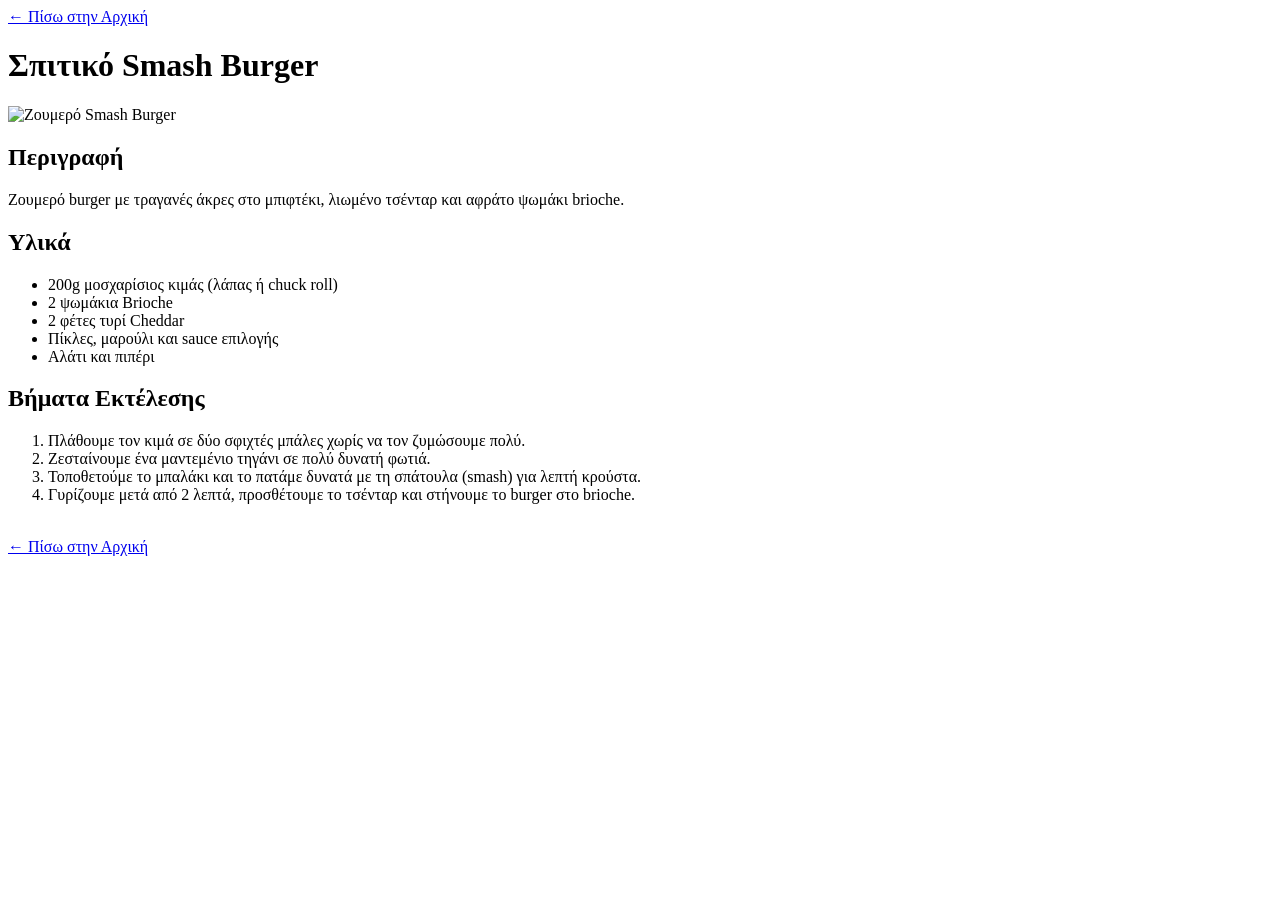
==== recipes/burger.html @ 07c19db5 "add lasagna and burger recipes with updated home page" ====
<!DOCTYPE html>
<html lang="en">
<head>
    <meta charset="UTF-8">
    <meta name="viewport" content="width=device-width, initial-scale=1.0">
    <title>Σπιτικό Smash Burger</title>
</head>
<body>
    <a href="../index.html">← Πίσω στην Αρχική</a>

    <h1>Σπιτικό Smash Burger</h1>

    <img 
        src="https://images.unsplash.com/photo-1568901346375-23c9450c58cd?w=500" 
        alt="Ζουμερό Smash Burger" 
        width="400"
    >

    <h2>Περιγραφή</h2>
    <p>Ζουμερό burger με τραγανές άκρες στο μπιφτέκι, λιωμένο τσένταρ και αφράτο ψωμάκι brioche.</p>

    <h2>Υλικά</h2>
    <ul>
        <li>200g μοσχαρίσιος κιμάς (λάπας ή chuck roll)</li>
        <li>2 ψωμάκια Brioche</li>
        <li>2 φέτες τυρί Cheddar</li>
        <li>Πίκλες, μαρούλι και sauce επιλογής</li>
        <li>Αλάτι και πιπέρι</li>
    </ul>

    <h2>Βήματα Εκτέλεσης</h2>
    <ol>
        <li>Πλάθουμε τον κιμά σε δύο σφιχτές μπάλες χωρίς να τον ζυμώσουμε πολύ.</li>
        <li>Ζεσταίνουμε ένα μαντεμένιο τηγάνι σε πολύ δυνατή φωτιά.</li>
        <li>Τοποθετούμε το μπαλάκι και το πατάμε δυνατά με τη σπάτουλα (smash) για λεπτή κρούστα.</li>
        <li>Γυρίζουμε μετά από 2 λεπτά, προσθέτουμε το τσένταρ και στήνουμε το burger στο brioche.</li>
    </ol>

    <br>
    <a href="../index.html">← Πίσω στην Αρχική</a>
</body>
</html>
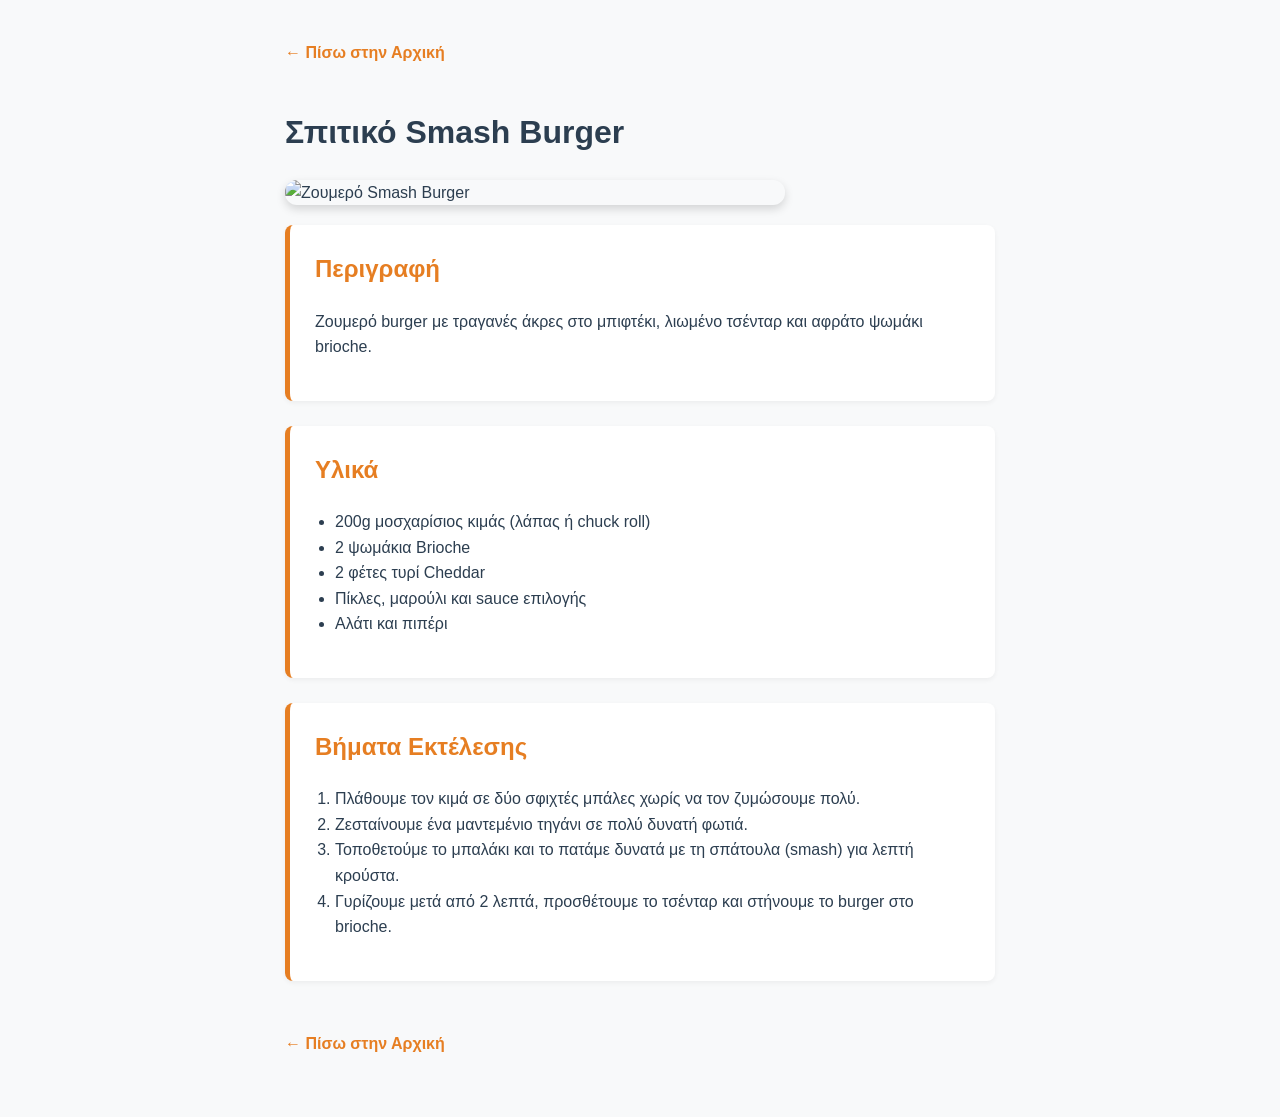
==== commit 729c0671: "style lasagna and burger recipe pages" ====
--- a/recipes/burger.html
+++ b/recipes/burger.html
@@ -4,21 +4,24 @@
     <meta charset="UTF-8">
     <meta name="viewport" content="width=device-width, initial-scale=1.0">
     <title>Σπιτικό Smash Burger</title>
+    <link rel="stylesheet" href="../style.css">
 </head>
 <body>
-    <a href="../index.html">← Πίσω στην Αρχική</a>
+    <a class="back-link" href="../index.html">← Πίσω στην Αρχική</a>
 
     <h1>Σπιτικό Smash Burger</h1>
 
     <img 
+    class="recipe-image"
         src="https://images.unsplash.com/photo-1568901346375-23c9450c58cd?w=500" 
         alt="Ζουμερό Smash Burger" 
         width="400"
     >
-
+<div class="recipe-section">
     <h2>Περιγραφή</h2>
     <p>Ζουμερό burger με τραγανές άκρες στο μπιφτέκι, λιωμένο τσένταρ και αφράτο ψωμάκι brioche.</p>
-
+</div>
+<div class="recipe-section">
     <h2>Υλικά</h2>
     <ul>
         <li>200g μοσχαρίσιος κιμάς (λάπας ή chuck roll)</li>
@@ -27,7 +30,8 @@
         <li>Πίκλες, μαρούλι και sauce επιλογής</li>
         <li>Αλάτι και πιπέρι</li>
     </ul>
-
+</div>
+<div class="recipe-section">
     <h2>Βήματα Εκτέλεσης</h2>
     <ol>
         <li>Πλάθουμε τον κιμά σε δύο σφιχτές μπάλες χωρίς να τον ζυμώσουμε πολύ.</li>
@@ -35,8 +39,8 @@
         <li>Τοποθετούμε το μπαλάκι και το πατάμε δυνατά με τη σπάτουλα (smash) για λεπτή κρούστα.</li>
         <li>Γυρίζουμε μετά από 2 λεπτά, προσθέτουμε το τσένταρ και στήνουμε το burger στο brioche.</li>
     </ol>
-
+</div>
     <br>
-    <a href="../index.html">← Πίσω στην Αρχική</a>
+    <a class="back-link" href="../index.html">← Πίσω στην Αρχική</a>
 </body>
 </html>
--- a/style.css
+++ b/style.css
@@ -0,0 +1,104 @@
+/* 1. Universal Reset για σωστό Box Model */
+*,
+*::before,
+*::after {
+    box-sizing: border-box;
+}
+
+/* 2. Γενικές ρυθμίσεις για όλο το site */
+body {
+    background-color: #f8f9fa;
+    font-family: Arial, Helvetica, sans-serif;
+    color: #2c3e50;
+    max-width: 750px;
+    margin: 0 auto;
+    padding: 40px 20px;
+    line-height: 1.6;
+}
+
+/* 3. Στυλ Αρχικής Σελίδας (Home / index.html) */
+#header {
+    text-align: center;
+    color: #2c3e50;
+    font-size: 36px;
+    margin-bottom: 10px;
+}
+
+.intro {
+    text-align: center;
+    color: #7f8c8d;
+    font-size: 18px;
+    margin-bottom: 30px;
+}
+
+.recipe-list {
+    list-style: none;
+    padding: 0;
+    max-width: 400px;
+    margin: 0 auto;
+}
+
+.recipe-list li {
+    margin-bottom: 15px;
+}
+
+.recipe-card {
+    display: block;
+    background-color: #ffffff;
+    color: #333333;
+    text-decoration: none;
+    padding: 15px 20px;
+    border-radius: 8px;
+    font-weight: bold;
+    border: 1px solid #e1e8ed;
+    box-shadow: 0 2px 5px rgba(0, 0, 0, 0.05);
+    transition: transform 0.2s, background-color 0.2s;
+    text-align: center;
+}
+
+.recipe-card:hover {
+    background-color: #f1f3f5;
+    transform: translateY(-2px);
+}
+
+/* 4. Στυλ Σελίδων Συνταγών (Recipe Pages) */
+.back-link {
+    display: inline-block;
+    margin-bottom: 20px;
+    color: #e67e22;
+    text-decoration: none;
+    font-weight: bold;
+}
+
+.back-link:hover {
+    text-decoration: underline;
+}
+
+.recipe-image {
+    display: block;
+    width: 100%;
+    max-width: 500px;
+    height: auto;
+    border-radius: 12px;
+    box-shadow: 0 4px 10px rgba(0, 0, 0, 0.15);
+    margin: 20px 0;
+}
+
+.recipe-section {
+    background-color: #ffffff;
+    padding: 25px;
+    border-radius: 8px;
+    border-left: 5px solid #e67e22;
+    box-shadow: 0 2px 5px rgba(0, 0, 0, 0.05);
+    margin-bottom: 25px;
+}
+
+.recipe-section h2 {
+    margin-top: 0;
+    color: #e67e22;
+}
+
+.recipe-section ul,
+.recipe-section ol {
+    padding-left: 20px;
+}
